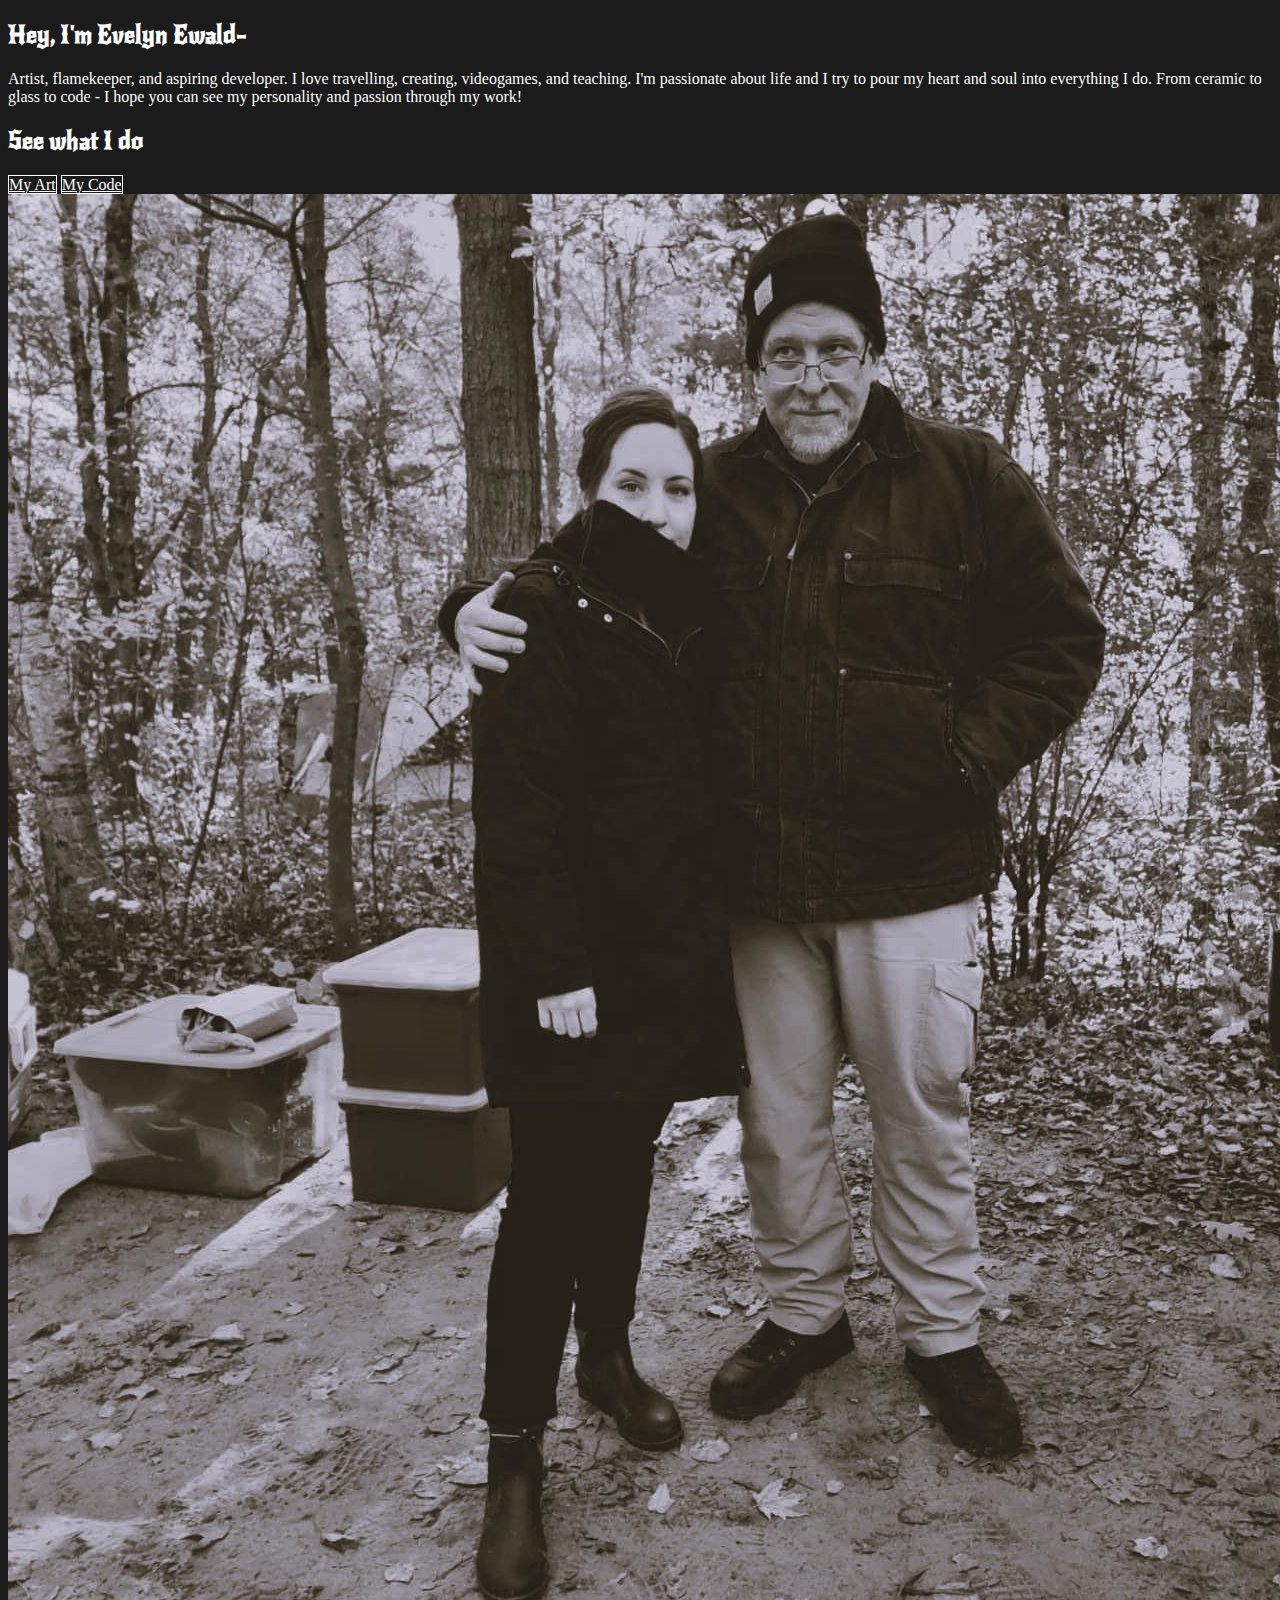
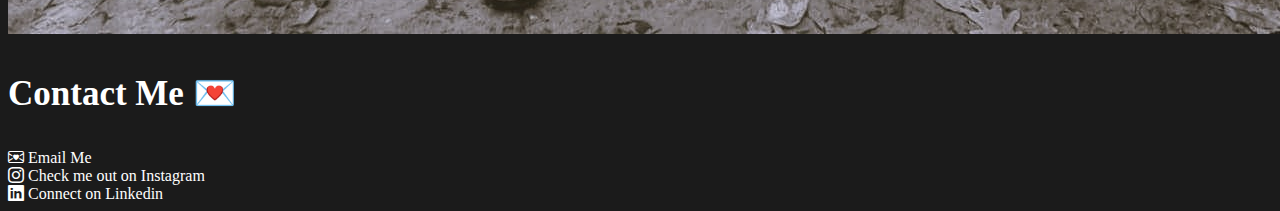
==== about.html @ c1fa7f68 "Cleaned up CSS (reduced redundancies)" ====
<!DOCTYPE html>
<html lang="en">
  <head>
    <meta charset="UTF-8" />
    <meta name="viewport" content="width=device-width, initial-scale=1.0" />
    <meta
      name="description"
      content="Learn more about Frontend Developer and Artist, Evelyn Ewald"
    />
    <link
      href="https://cdn.jsdelivr.net/npm/bootstrap@5.3.1/dist/css/bootstrap.min.css"
      rel="stylesheet"
      integrity="sha384-4bw+/aepP/YC94hEpVNVgiZdgIC5+VKNBQNGCHeKRQN+PtmoHDEXuppvnDJzQIu9"
      crossorigin="anonymous"
    />
    <script
      src="https://cdn.jsdelivr.net/npm/bootstrap@5.3.1/dist/js/bootstrap.bundle.min.js"
      integrity="sha384-HwwvtgBNo3bZJJLYd8oVXjrBZt8cqVSpeBNS5n7C8IVInixGAoxmnlMuBnhbgrkm"
      crossorigin="anonymous"
    ></script>
    <link rel="preconnect" href="https://fonts.googleapis.com" />
    <link rel="preconnect" href="https://fonts.gstatic.com" crossorigin />
    <link
      href="https://fonts.googleapis.com/css2?family=New+Rocker&display=swap"
      rel="stylesheet"
    />
    <link
      rel="stylesheet"
      href="https://cdn.jsdelivr.net/npm/bootstrap-icons@1.10.5/font/bootstrap-icons.css"
    />
    <link rel="stylesheet" href="/style.css" />
    <title>Evelyn Ewald - Front-end Developer, Artist, Flamekeeper</title>
    <title>About Evelyn Ewald - Frontend Developer, Artist, Flamekeeper</title>
  </head>
  <body>
    <div class="container">
      <div class="row">
        <div class="col-sm-6">
          <div class="content">
            <h2 class="mt-5">Hey, I'm Evelyn Ewald-</h2>
            <p class="d-flex justify-content-center mt-4">
              Artist, flamekeeper, and aspiring developer. I love travelling,
              creating, videogames, and teaching. I'm passionate about life and
              I try to pour my heart and soul into everything I do. From ceramic
              to glass to code - I hope you can see my personality and passion
              through my work!
            </p>
            <h2 class="mt-5">See what I do</h2>

            <a href="#" class="btn btn-branding content-btn">My Art</a>
            <a href="#" class="btn btn-branding content-btn">My Code</a>
          </div>
        </div>
        <div class="col-sm-6">
          <img
            src="/images/dad and me (bw).jpg"
            class="img-fluid mt-5"
            alt="Evelyn and her father, Chris, camping"
          />
        </div>
      </div>

      <div class="row mt-5 mb-5">
        <div class="col-sm-12">
          <h3 class="d-flex justify-content-center" id="contact">
            Contact Me 💌
          </h3>
          <div class="email d-flex justify-content-center">
            <i class="bi bi-envelope-heart me-3"></i>
            <a href="mailto:evelynmarie282@gmail.com" class="contact-link"
              >Email Me</a
            >
          </div>
          <div class="instagram d-flex justify-content-center">
            <i class="bi bi-instagram me-3"></i>
            <a
              href="https://www.instagram.com/evelynmarie282/"
              class="contact-link"
              >Check me out on Instagram</a
            >
          </div>
          <div class="linkedin d-flex justify-content-center">
            <i class="bi bi-linkedin me-3"></i>
            <a
              href="https://www.linkedin.com/in/evelyn-ewald-681341202/"
              class="contact-link"
              >Connect on Linkedin</a
            >
          </div>
        </div>
      </div>
    </div>
  </body>
</html>
---- style.css ----
:root {
  --main-font: "Alegreya", serif;
  --title-font: "New Rocker", cursive;
  --main-color: #fff;
  --background-color: #1b1b1b;
  --accent-color: #614bc3;
}

body {
  background-color: var(--background-color);
  color: var(--main-color);
}

h3 {
  font-family: var(--main-font);
  font-size: 35px;
}

h4 {
  font-family: var(--title-font);
  font-size: 55px;
}

p {
  font-family: var(--main-font);
}

.hero {
  text-align: center;
  padding: 100px;
}

.hero h1,
h2 {
  font-family: var(--title-font);
}

.hero h1 {
  font-size: 80px;
}

.btn-branding {
  font-family: var(--main-font);
  border: 1px solid;
  color: var(--main-color);
}

.btn:hover {
  color: var(--background-color);
  background-color: var(--main-color);
}

.contact-link {
  text-decoration: none;
  color: var(--main-color);
}

.contact-link:hover {
  color: var(--accent-color);
}

@media (max-width: 576px) {
  h1 {
    font-size: 40px !important;
  }

  .content {
    text-align: center;
  }

  .content-img {
    display: none;
  }

  .content-btn {
    display: block;
    text-align: center;
    margin: 20px 80px;
  }
}
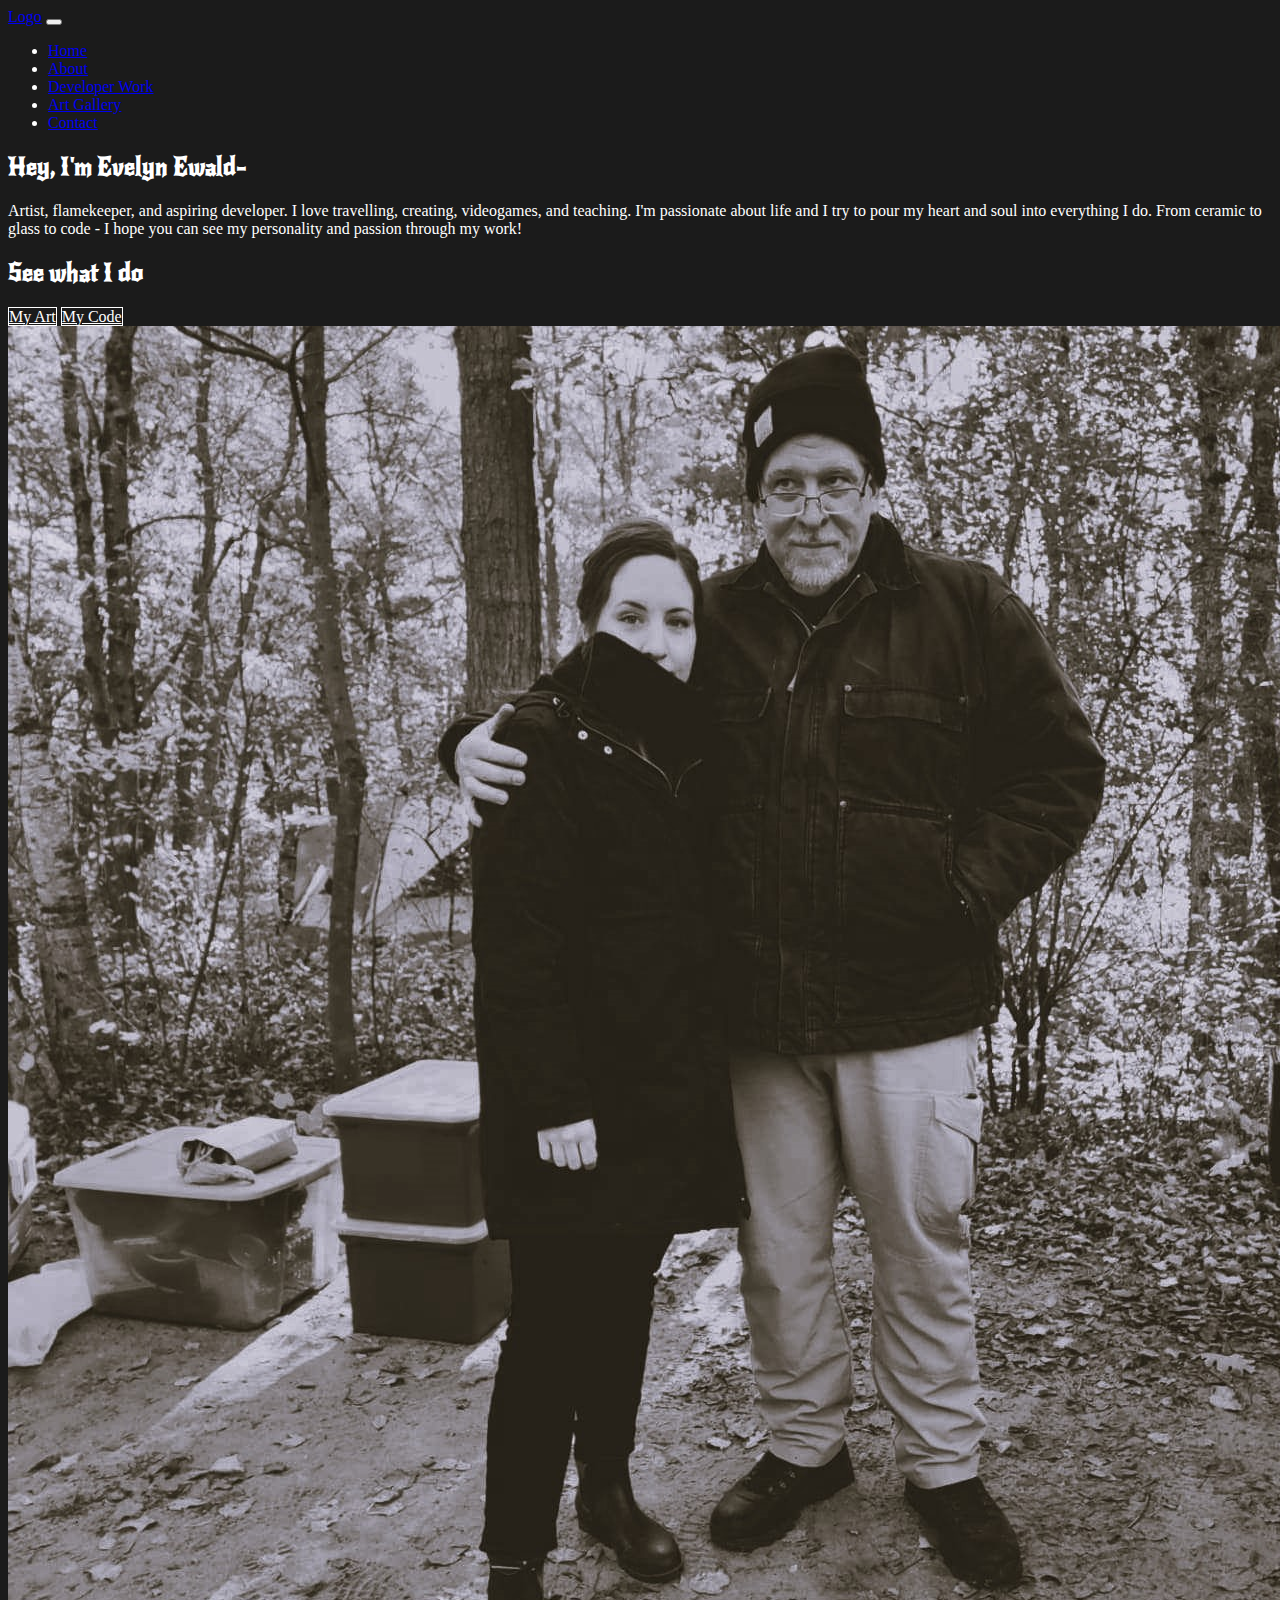
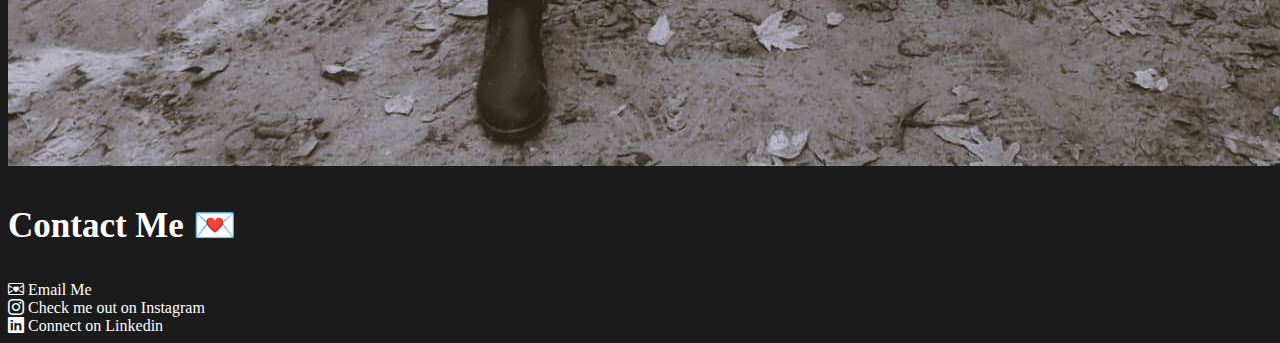
==== commit 24e0060c: "Added Navbar" ====
--- a/about.html
+++ b/about.html
@@ -33,6 +33,44 @@
     <title>About Evelyn Ewald - Frontend Developer, Artist, Flamekeeper</title>
   </head>
   <body>
+    <nav
+      class="navbar navbar-expand-lg bg-body-tertiary bg-dark"
+      data-bs-theme="dark"
+    >
+      <div class="container-fluid">
+        <a class="navbar-brand" href="/">Logo</a>
+        <button
+          class="navbar-toggler"
+          type="button"
+          data-bs-toggle="collapse"
+          data-bs-target="#navbarNav"
+          aria-controls="navbarNav"
+          aria-expanded="false"
+          aria-label="Toggle navigation"
+        >
+          <span class="navbar-toggler-icon"></span>
+        </button>
+        <div class="collapse navbar-collapse" id="navbarNav">
+          <ul class="navbar-nav">
+            <li class="nav-item">
+              <a class="nav-link" aria-current="page" href="/">Home</a>
+            </li>
+            <li class="nav-item">
+              <a class="nav-link active" href="/about.html">About</a>
+            </li>
+            <li class="nav-item">
+              <a class="nav-link" href="/work.html">Developer Work</a>
+            </li>
+            <li class="nav-item">
+              <a class="nav-link" href="#">Art Gallery</a>
+            </li>
+            <li class="nav-item">
+              <a class="nav-link" href="/about.html#contact">Contact</a>
+            </li>
+          </ul>
+        </div>
+      </div>
+    </nav>
     <div class="container">
       <div class="row">
         <div class="col-sm-6">
@@ -48,7 +86,9 @@
             <h2 class="mt-5">See what I do</h2>
 
             <a href="#" class="btn btn-branding content-btn">My Art</a>
-            <a href="#" class="btn btn-branding content-btn">My Code</a>
+            <a href="/work.html" class="btn btn-branding content-btn"
+              >My Code</a
+            >
           </div>
         </div>
         <div class="col-sm-6">
@@ -75,6 +115,7 @@
             <i class="bi bi-instagram me-3"></i>
             <a
               href="https://www.instagram.com/evelynmarie282/"
+              target="_blank"
               class="contact-link"
               >Check me out on Instagram</a
             >
@@ -83,6 +124,7 @@
             <i class="bi bi-linkedin me-3"></i>
             <a
               href="https://www.linkedin.com/in/evelyn-ewald-681341202/"
+              target="_blank"
               class="contact-link"
               >Connect on Linkedin</a
             >
--- a/style.css
+++ b/style.css
@@ -1,5 +1,5 @@
 :root {
-  --main-font: "Alegreya", serif;
+  --main-font: serif;
   --title-font: "New Rocker", cursive;
   --main-color: #fff;
   --background-color: #1b1b1b;
@@ -59,6 +59,10 @@
   color: var(--accent-color);
 }
 
+.content-img {
+  border-radius: 8px;
+}
+
 @media (max-width: 576px) {
   h1 {
     font-size: 40px !important;
@@ -77,4 +81,8 @@
     text-align: center;
     margin: 20px 80px;
   }
+
+  .card {
+    margin-bottom: 20px;
+  }
 }
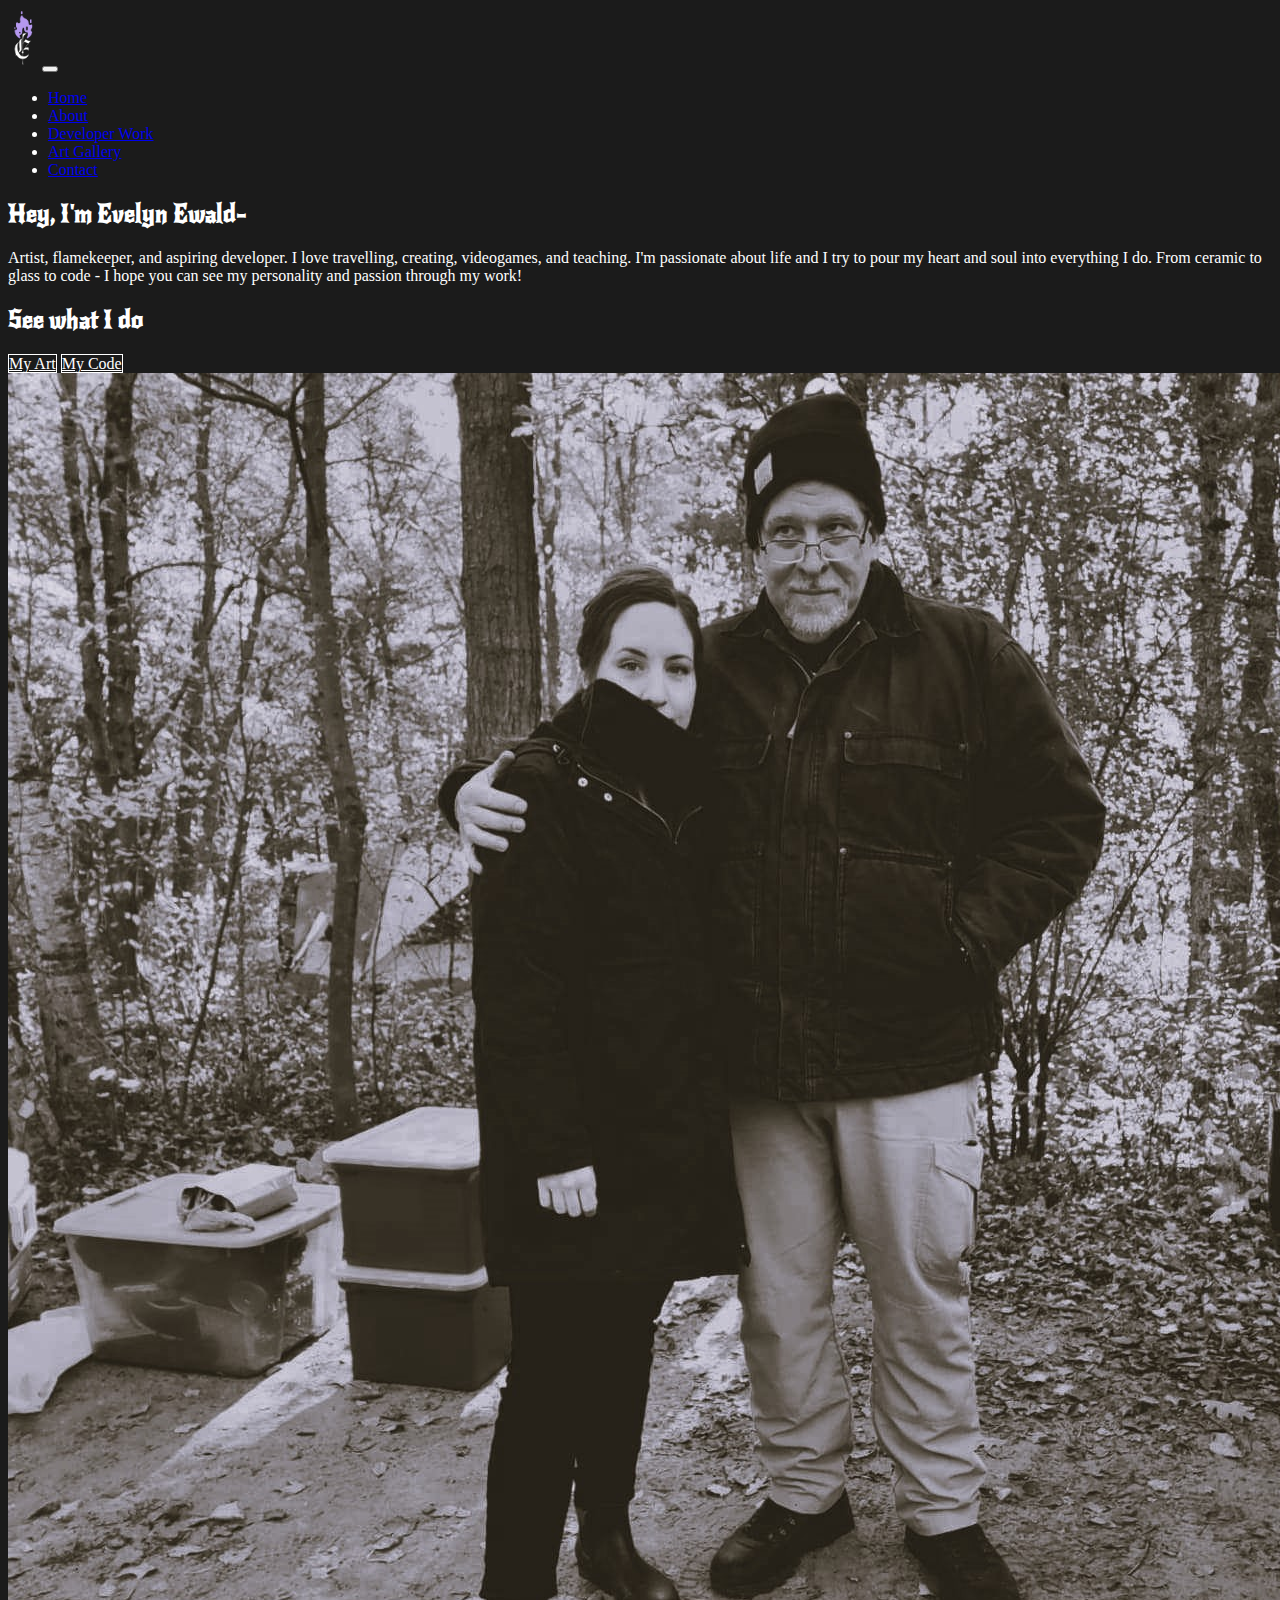
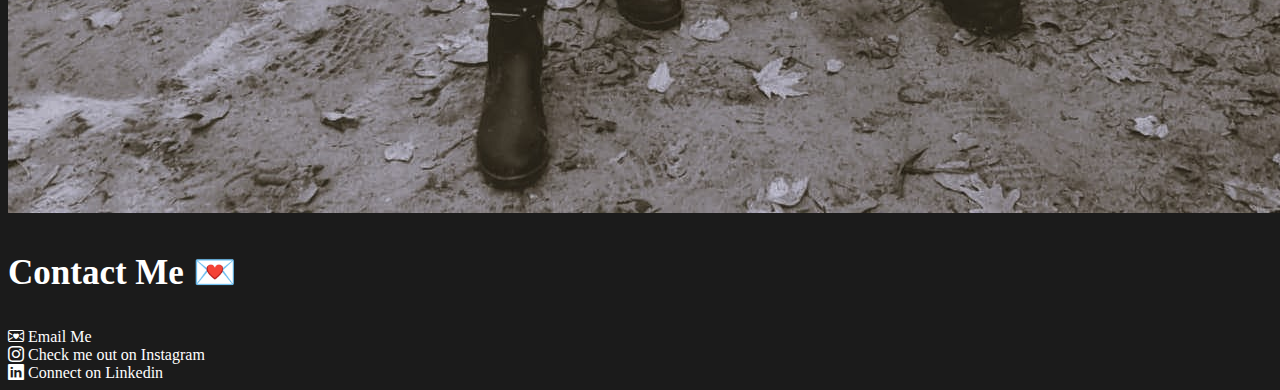
==== commit 18161193: "Added logo to navbar" ====
--- a/about.html
+++ b/about.html
@@ -38,7 +38,13 @@
       data-bs-theme="dark"
     >
       <div class="container-fluid">
-        <a class="navbar-brand" href="/">Logo</a>
+        <a class="navbar-brand" href="/"
+          ><img
+            class="logo"
+            src="/images/purpyre.png"
+            alt=""
+            style="max-width: 30px"
+        /></a>
         <button
           class="navbar-toggler"
           type="button"
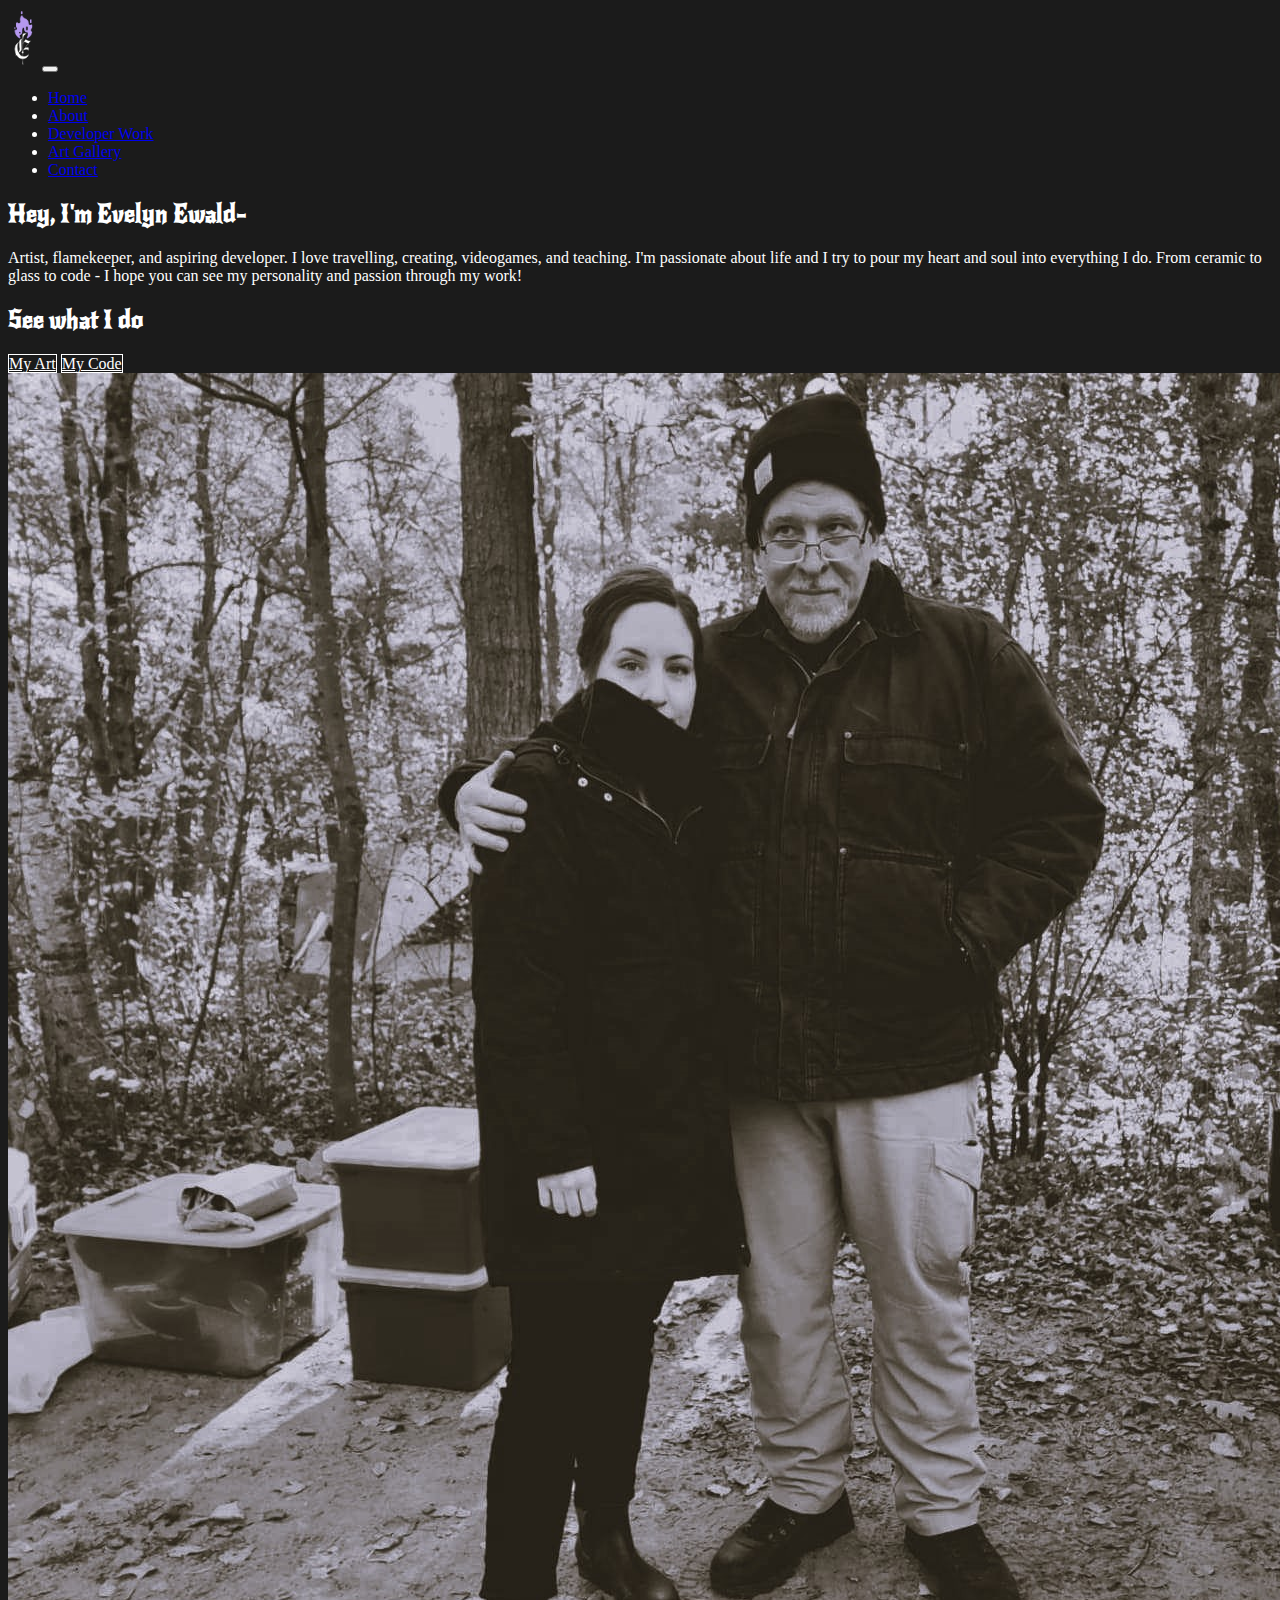
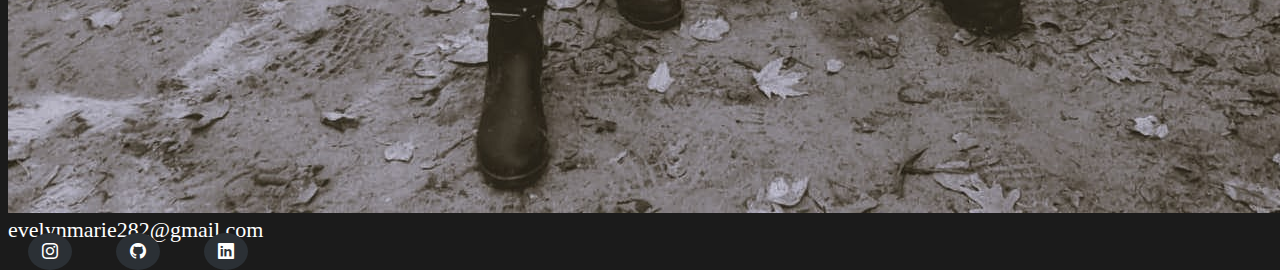
==== commit a6ba3ad9: "Added footer, created contact page" ====
--- a/about.html
+++ b/about.html
@@ -68,17 +68,17 @@
               <a class="nav-link" href="/work.html">Developer Work</a>
             </li>
             <li class="nav-item">
-              <a class="nav-link" href="#">Art Gallery</a>
+              <a class="nav-link" href="/gallery.html">Art Gallery</a>
             </li>
             <li class="nav-item">
-              <a class="nav-link" href="/about.html#contact">Contact</a>
+              <a class="nav-link" href="/contact.html">Contact</a>
             </li>
           </ul>
         </div>
       </div>
     </nav>
     <div class="container">
-      <div class="row">
+      <div class="row mb-5">
         <div class="col-sm-6">
           <div class="content">
             <h2 class="mt-5">Hey, I'm Evelyn Ewald-</h2>
@@ -91,7 +91,9 @@
             </p>
             <h2 class="mt-5">See what I do</h2>
 
-            <a href="#" class="btn btn-branding content-btn">My Art</a>
+            <a href="/gallery.html" class="btn btn-branding content-btn"
+              >My Art</a
+            >
             <a href="/work.html" class="btn btn-branding content-btn"
               >My Code</a
             >
@@ -106,37 +108,24 @@
         </div>
       </div>
 
-      <div class="row mt-5 mb-5">
-        <div class="col-sm-12">
-          <h3 class="d-flex justify-content-center" id="contact">
-            Contact Me 💌
-          </h3>
-          <div class="email d-flex justify-content-center">
-            <i class="bi bi-envelope-heart me-3"></i>
-            <a href="mailto:evelynmarie282@gmail.com" class="contact-link"
-              >Email Me</a
-            >
-          </div>
-          <div class="instagram d-flex justify-content-center">
-            <i class="bi bi-instagram me-3"></i>
-            <a
-              href="https://www.instagram.com/evelynmarie282/"
-              target="_blank"
-              class="contact-link"
-              >Check me out on Instagram</a
-            >
-          </div>
-          <div class="linkedin d-flex justify-content-center">
-            <i class="bi bi-linkedin me-3"></i>
-            <a
-              href="https://www.linkedin.com/in/evelyn-ewald-681341202/"
-              target="_blank"
-              class="contact-link"
-              >Connect on Linkedin</a
-            >
-          </div>
+      <footer>
+        <div class="d-flex justify-content-center mb-4">
+          <a href="mailto:evelynmarie282@gmail.com" class="email-link"
+            >evelynmarie282@gmail.com</a
+          >
         </div>
-      </div>
+        <div class="social-links d-flex justify-content-center mb-5">
+          <a href="https://www.instagram.com/evelynmarie282/"
+            ><i class="bi bi-instagram"></i
+          ></a>
+          <a href="https://github.com/hiraeth282"
+            ><i class="bi bi-github"></i
+          ></a>
+          <a href="https://www.linkedin.com/in/evelyn-ewald-681341202/"
+            ><i class="bi bi-linkedin"></i
+          ></a>
+        </div>
+      </footer>
     </div>
   </body>
 </html>
--- a/style.css
+++ b/style.css
@@ -50,17 +50,31 @@
   background-color: var(--main-color);
 }
 
-.contact-link {
+.content-img,
+.gallery-img {
+  border-radius: 8px;
+}
+
+.gallery-img {
+  margin-top: 30px;
+}
+
+footer .email-link {
   text-decoration: none;
   color: var(--main-color);
+  font-size: 22px;
 }
 
-.contact-link:hover {
+footer .email-link:hover {
   color: var(--accent-color);
 }
 
-.content-img {
-  border-radius: 8px;
+footer .social-links a {
+  color: white;
+  margin: 0px 20px;
+  background-color: #2b3035;
+  padding: 10px 14px;
+  border-radius: 50%;
 }
 
 @media (max-width: 576px) {
@@ -76,6 +90,10 @@
     display: none;
   }
 
+  .gallery-img {
+    margin-bottom: 10px;
+  }
+
   .content-btn {
     display: block;
     text-align: center;
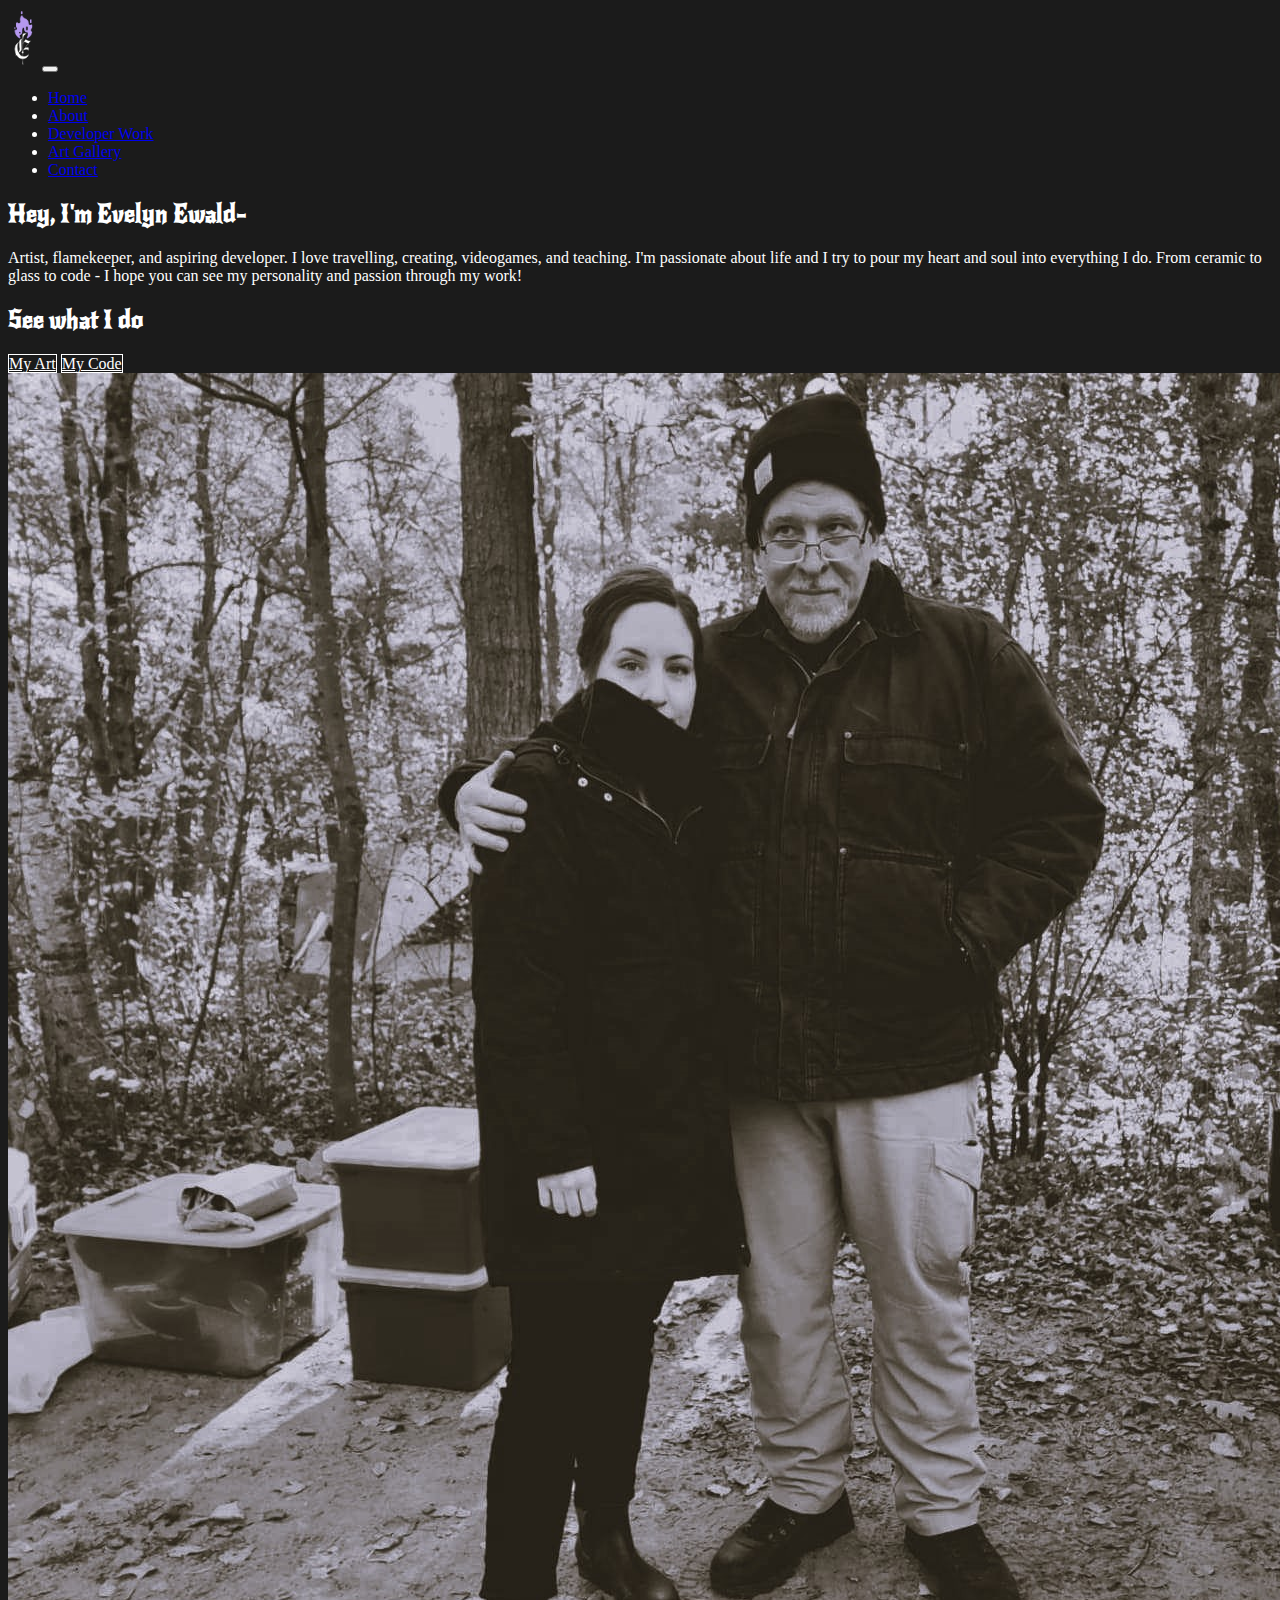
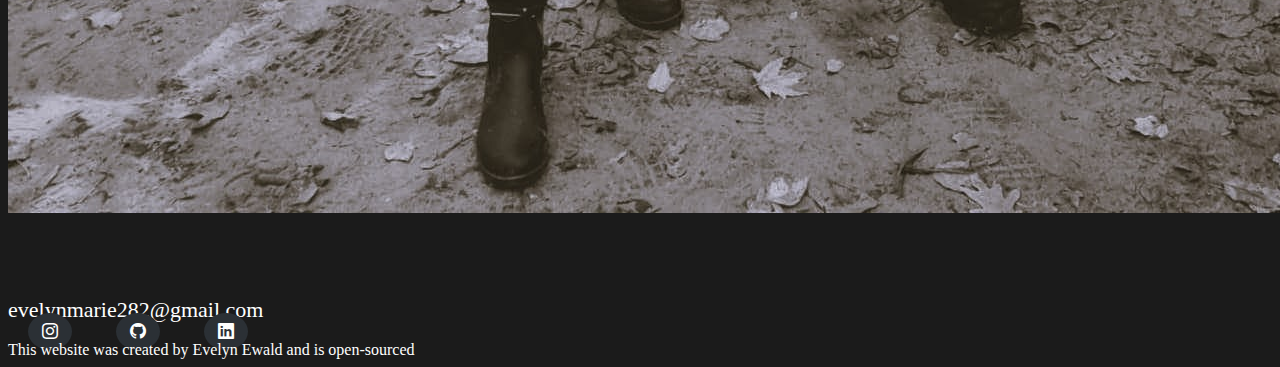
==== commit b70ef5e6: "Improved contact page" ====
--- a/about.html
+++ b/about.html
@@ -78,7 +78,7 @@
       </div>
     </nav>
     <div class="container">
-      <div class="row mb-5">
+      <div class="row">
         <div class="col-sm-6">
           <div class="content">
             <h2 class="mt-5">Hey, I'm Evelyn Ewald-</h2>
@@ -110,21 +110,34 @@
 
       <footer>
         <div class="d-flex justify-content-center mb-4">
-          <a href="mailto:evelynmarie282@gmail.com" class="email-link"
+          <a
+            href="mailto:evelynmarie282@gmail.com"
+            class="link-branding email-link"
+            title="Evelyn's email"
             >evelynmarie282@gmail.com</a
           >
         </div>
         <div class="social-links d-flex justify-content-center mb-5">
-          <a href="https://www.instagram.com/evelynmarie282/"
+          <a
+            href="https://www.instagram.com/evelynmarie282/"
+            title="Evelyn's Instagram"
             ><i class="bi bi-instagram"></i
           ></a>
-          <a href="https://github.com/hiraeth282"
+          <a href="https://github.com/hiraeth282" title="Evelyn's Github"
             ><i class="bi bi-github"></i
           ></a>
-          <a href="https://www.linkedin.com/in/evelyn-ewald-681341202/"
+          <a
+            href="https://www.linkedin.com/in/evelyn-ewald-681341202/"
+            title="Evelyn's Linkedin"
             ><i class="bi bi-linkedin"></i
           ></a>
         </div>
+        <a
+          href="https://github.com/hiraeth282/Portfolio-Project"
+          class="d-flex justify-content-center link-branding mb-3"
+        >
+          This website was created by Evelyn Ewald and is open-sourced</a
+        >
       </footer>
     </div>
   </body>
--- a/style.css
+++ b/style.css
@@ -2,8 +2,9 @@
   --main-font: serif;
   --title-font: "New Rocker", cursive;
   --main-color: #fff;
+  --secondary-color: #2b3035;
   --background-color: #1b1b1b;
-  --accent-color: #614bc3;
+  --accent-color: #b598ef;
 }
 
 body {
@@ -59,14 +60,35 @@
   margin-top: 30px;
 }
 
-footer .email-link {
+.section-highlight {
+  background-color: var(--secondary-color);
+  padding: 50px;
+  border-radius: 8px;
+}
+
+.section-highlight h2 {
+  font-size: 60px;
+}
+
+.section-highlight a {
+  font-size: 30px;
+}
+
+.link-branding {
   text-decoration: none;
   color: var(--main-color);
-  font-size: 22px;
 }
 
-footer .email-link:hover {
+.link-branding:hover {
   color: var(--accent-color);
+}
+
+footer {
+  margin-top: 80px;
+}
+
+footer .email-link {
+  font-size: 22px;
 }
 
 footer .social-links a {
@@ -75,6 +97,10 @@
   background-color: #2b3035;
   padding: 10px 14px;
   border-radius: 50%;
+}
+
+footer .social-links a:hover {
+  color: var(--accent-color);
 }
 
 @media (max-width: 576px) {
